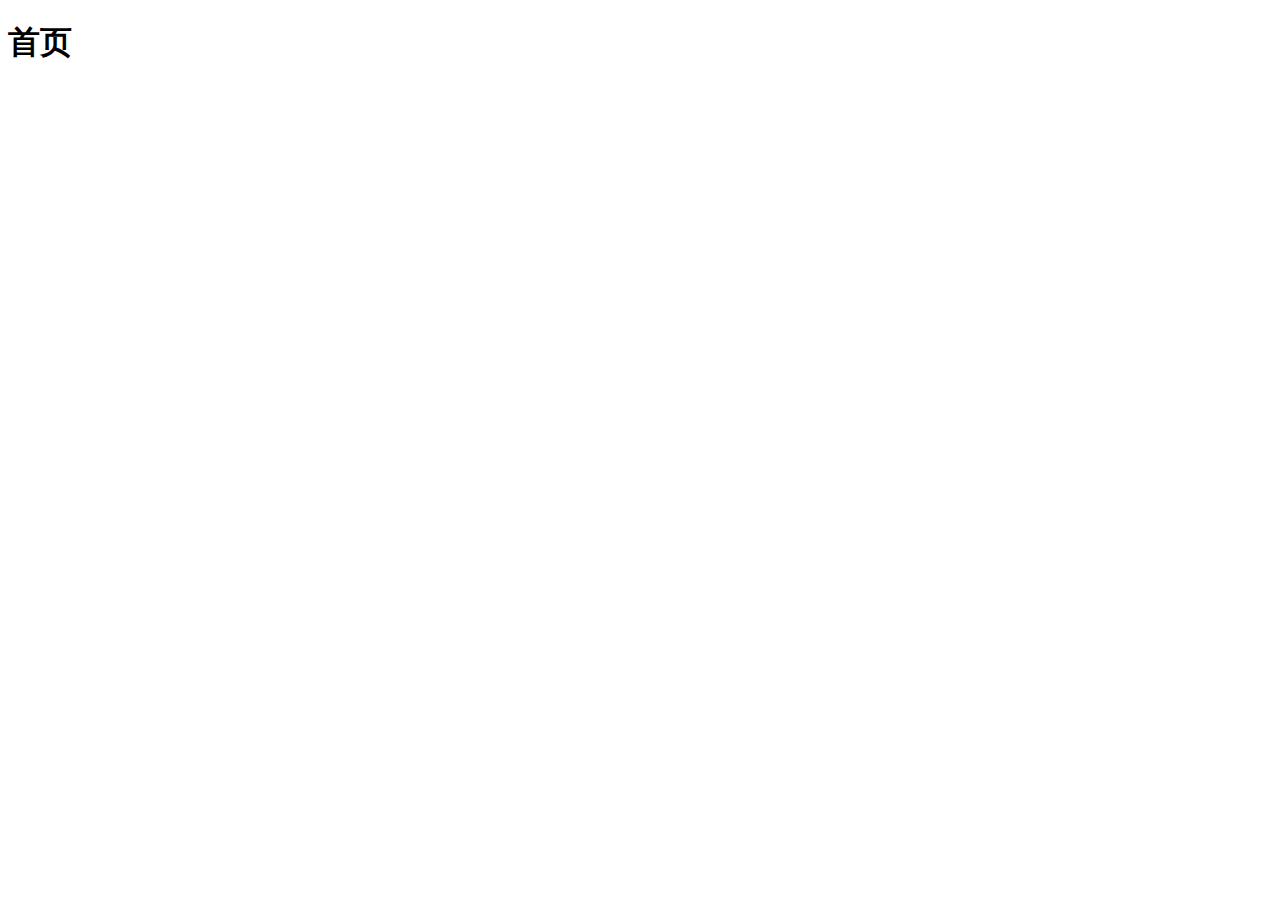
==== public/myPc/index.html @ 7cc2e843 "自己的代码初始化" ====
<!DOCTYPE html>
<html lang="en">
<head>
  <meta charset="UTF-8">
  <meta name="viewport" content="width=device-width, initial-scale=1.0">
  <meta http-equiv="X-UA-Compatible" content="ie=edge">
  <title>Document</title>
</head>
<body>
  <h1>首页</h1>
</body>
</html>
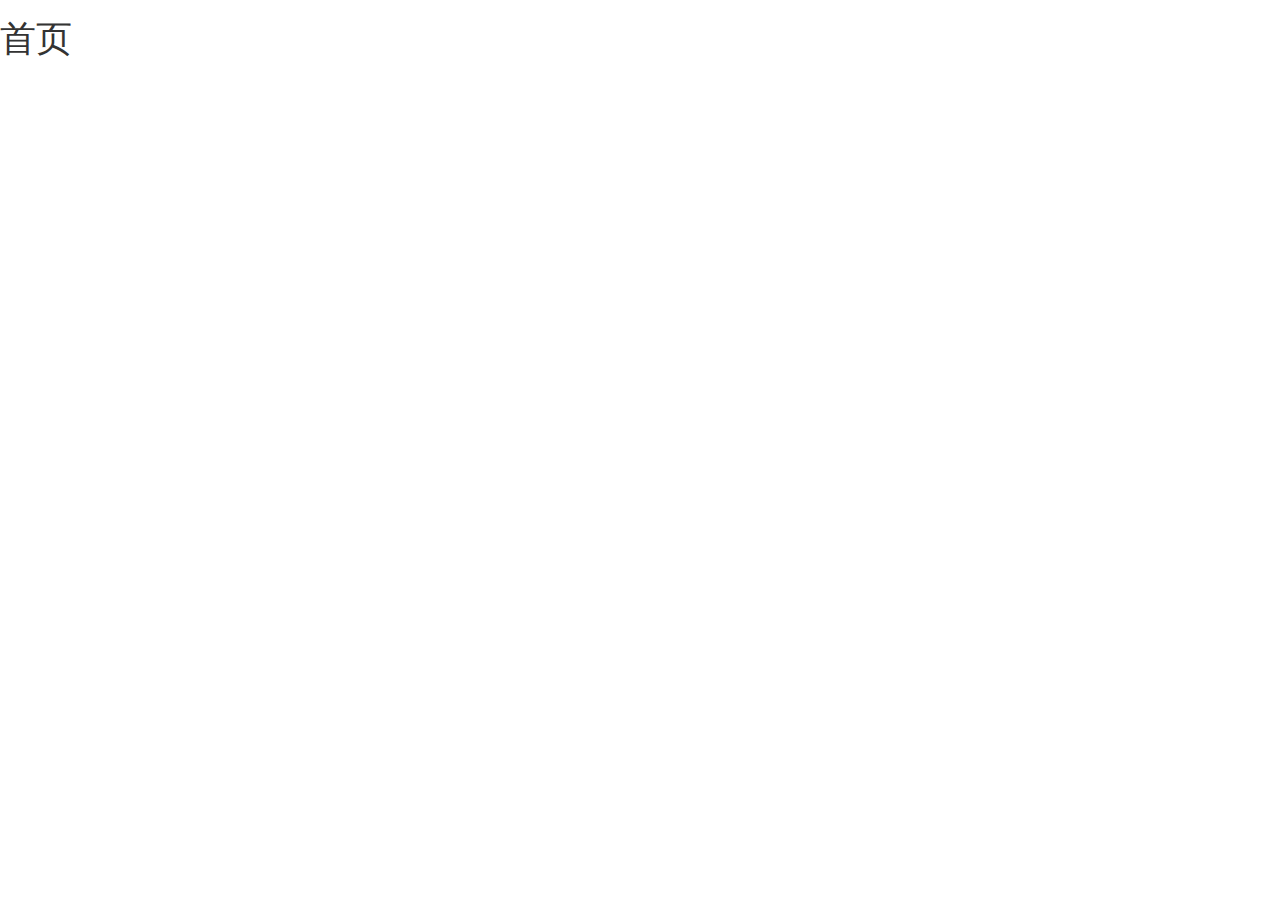
==== commit bad1229e: "登录页完成" ====
--- a/public/myPc/index.html
+++ b/public/myPc/index.html
@@ -5,8 +5,18 @@
   <meta name="viewport" content="width=device-width, initial-scale=1.0">
   <meta http-equiv="X-UA-Compatible" content="ie=edge">
   <title>Document</title>
+  <link rel="stylesheet" href="./lib/bootstrap/css/bootstrap.min.css">
+  <link rel="stylesheet" href="./lib/bootstrap-validator/css/bootstrapValidator.min.css">
+  <link rel="stylesheet" href="./lib/nprogress/nprogress.css">
+  <link rel="stylesheet" href="./css/common.css">
+  <!-- <link rel="stylesheet" href="."> -->
 </head>
 <body>
   <h1>首页</h1>
+  <script src="./lib/jquery/jquery.min.js"></script>
+  <script src="./lib/bootstrap/js/bootstrap.min.js"></script>
+  <script src="./lib/bootstrap-validator/js/bootstrapValidator.min.js"></script>
+  <script src="./lib/nprogress/nprogress.js"></script>
+  <script src="./js/common.js"></script>
 </body>
 </html>--- a/public/myPc/lib/bootstrap-validator/css/bootstrapValidator.min.css
+++ b/public/myPc/lib/bootstrap-validator/css/bootstrapValidator.min.css
@@ -0,0 +1,11 @@
+/*!
+ * BootstrapValidator (http://bootstrapvalidator.com)
+ * The best jQuery plugin to validate form fields. Designed to use with Bootstrap 3
+ *
+ * @version     v0.5.1, built on 2014-08-22 4:55:09 PM
+ * @author      https://twitter.com/nghuuphuoc
+ * @copyright   (c) 2013 - 2014 Nguyen Huu Phuoc
+ * @license     MIT
+ */
+
+.bv-form .help-block{margin-bottom:0}.bv-form .tooltip-inner{text-align:left}.nav-tabs li.bv-tab-success>a{color:#3c763d}.nav-tabs li.bv-tab-error>a{color:#a94442}--- a/public/myPc/lib/nprogress/nprogress.css
+++ b/public/myPc/lib/nprogress/nprogress.css
@@ -0,0 +1,74 @@
+/* Make clicks pass-through */
+#nprogress {
+  pointer-events: none;
+}
+
+#nprogress .bar {
+  background: greenyellow;
+
+  position: fixed;
+  z-index: 10000;
+  top: 0;
+  left: 0;
+
+  width: 100%;
+  height: 2px;
+}
+
+/* Fancy blur effect */
+#nprogress .peg {
+  display: block;
+  position: absolute;
+  right: 0px;
+  width: 100px;
+  height: 100%;
+  box-shadow: 0 0 10px #29d, 0 0 5px #29d;
+  opacity: 1.0;
+
+  -webkit-transform: rotate(3deg) translate(0px, -4px);
+      -ms-transform: rotate(3deg) translate(0px, -4px);
+          transform: rotate(3deg) translate(0px, -4px);
+}
+
+/* Remove these to get rid of the spinner */
+#nprogress .spinner {
+  display: block;
+  position: fixed;
+  z-index: 1031;
+  top: 15px;
+  right: 15px;
+}
+
+#nprogress .spinner-icon {
+  width: 18px;
+  height: 18px;
+  box-sizing: border-box;
+
+  border: solid 2px transparent;
+  border-top-color: #29d;
+  border-left-color: #29d;
+  border-radius: 50%;
+
+  -webkit-animation: nprogress-spinner 400ms linear infinite;
+          animation: nprogress-spinner 400ms linear infinite;
+}
+
+.nprogress-custom-parent {
+  overflow: hidden;
+  position: relative;
+}
+
+.nprogress-custom-parent #nprogress .spinner,
+.nprogress-custom-parent #nprogress .bar {
+  position: absolute;
+}
+
+@-webkit-keyframes nprogress-spinner {
+  0%   { -webkit-transform: rotate(0deg); }
+  100% { -webkit-transform: rotate(360deg); }
+}
+@keyframes nprogress-spinner {
+  0%   { transform: rotate(0deg); }
+  100% { transform: rotate(360deg); }
+}
+
--- a/public/myPc/css/common.css
+++ b/public/myPc/css/common.css
@@ -0,0 +1,10 @@
+body{
+  font-family:"Microsoft YaHei";
+}
+
+a:hover,a:active,a:focus{
+  text-decoration:none;
+}
+.mt150{
+  margin-top:150px;
+}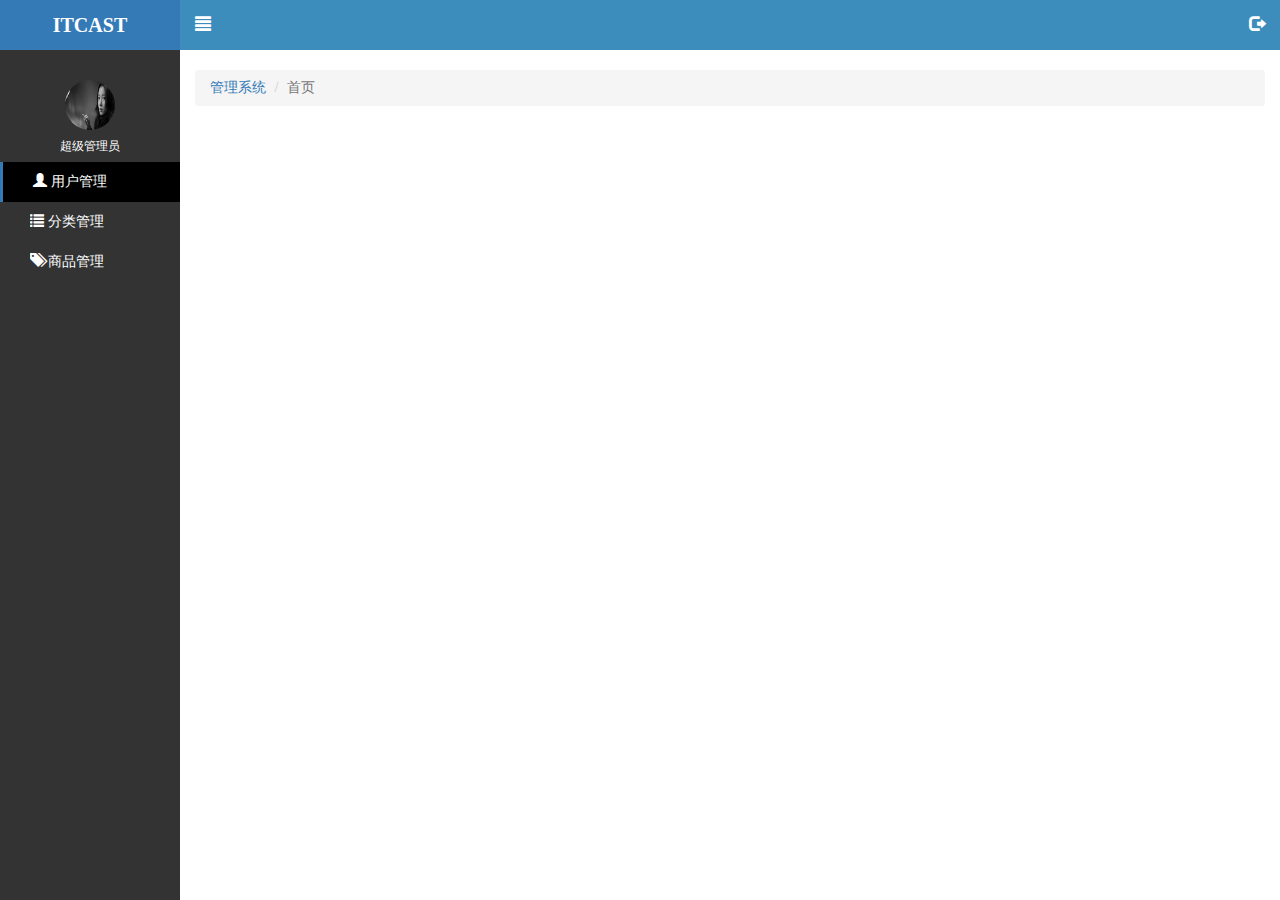
==== commit b3affbf5: "首页公共部分完成" ====
--- a/public/myPc/index.html
+++ b/public/myPc/index.html
@@ -4,7 +4,7 @@
   <meta charset="UTF-8">
   <meta name="viewport" content="width=device-width, initial-scale=1.0">
   <meta http-equiv="X-UA-Compatible" content="ie=edge">
-  <title>Document</title>
+  <title>首页</title>
   <link rel="stylesheet" href="./lib/bootstrap/css/bootstrap.min.css">
   <link rel="stylesheet" href="./lib/bootstrap-validator/css/bootstrapValidator.min.css">
   <link rel="stylesheet" href="./lib/nprogress/nprogress.css">
@@ -12,7 +12,83 @@
   <!-- <link rel="stylesheet" href="."> -->
 </head>
 <body>
-  <h1>首页</h1>
+  <!-- <h1>首页</h1> -->
+  <div class="lt_aside">
+    <a class="title" href="index.html">
+      ITCAST
+    </a>
+    <div class="user">
+      <img src="./img/5b81ba566685b64408085e8dde58a556_960x540.jpg" alt="">
+      <span>超级管理员</span>
+    </div>
+    <ul>
+      <li >
+        <a href="javascript:;" class="now">
+          <span class="glyphicon glyphicon-user"></span>
+          用户管理
+        </a>
+      </li>
+      <li>
+          <a href="javascript:;" >
+            <span class="glyphicon glyphicon-list"></span>
+            分类管理
+          </a>
+          <div class="son" style="display:none">
+            <a href="javascript:;">一级分类</a>
+            <a href="javascript:;">二级分类</a>
+          </div>
+      </li>
+      <li>
+          <a href="javascript:;">
+            <span class="glyphicon glyphicon-tags"></span>
+            商品管理
+          </a>
+      </li>
+    </ul>
+  </div>
+
+
+  <div class="lt_content">
+    <!-- 111 -->
+    <div class="head">
+      <a href="javascript:;" class="icon-menu pull-left"><span class="glyphicon glyphicon-align-justify"></span></a>
+      <a href="javascript:;" class="icon-logout pull-right"><span class="glyphicon glyphicon-log-out"></span></a>
+    </div>
+    <div class="container-fluid">
+      <div class="nav">
+        <ol class="breadcrumb">
+        <li><a href="#">管理系统</a></li>
+        <!-- <li><a href="#">Library</a></li> -->
+        <li class="active">首页</li>
+      </ol>
+      </div>
+      
+    </div>
+        
+     <!-- 模态框 -->
+  <div id="logoutModal" class="modal" tabindex="-1" role="dialog">
+      <div class="modal-dialog modal-sm" role="document">
+        <div class="modal-content">
+          <div class="modal-header">
+            <button type="button" class="close" data-dismiss="modal" aria-label="Close"><span aria-hidden="true">&times;</span></button>
+            <h4 class="modal-title">温馨提示</h4>
+          </div>
+          <div class="modal-body">
+            <p><span class="glyphicon glyphicon-info-sign"></span>您确定要退出后台管理系统吗?</p>
+          </div>
+          <div class="modal-footer">
+            <button type="button" class="btn btn-default" data-dismiss="modal">取消</button>
+            <button type="button" class="btn_logout btn btn-primary">确定</button>
+          </div>
+        </div>
+      </div>
+    </div>
+  </div>
+
+
+ 
+
+
   <script src="./lib/jquery/jquery.min.js"></script>
   <script src="./lib/bootstrap/js/bootstrap.min.js"></script>
   <script src="./lib/bootstrap-validator/js/bootstrapValidator.min.js"></script>
--- a/public/myPc/css/common.css
+++ b/public/myPc/css/common.css
@@ -1,10 +1,123 @@
-body{
+html,body{
+  height: 100%;
+  width: 100%;
   font-family:"Microsoft YaHei";
 }
-
+*{
+  margin: 0;
+  padding: 0;
+}
 a:hover,a:active,a:focus{
   text-decoration:none;
 }
 .mt150{
   margin-top:150px;
-}+}
+
+.lt_aside{
+  width: 180px;
+  position:fixed;
+  top:0;
+  left:0;
+  height: 100%;
+  background-color:blue;
+  background-color:#333;
+  z-index:22;
+  transition:all 0.5s linear;
+}
+.lt_aside.toggle{
+  left:-180px;
+}
+.lt_content.toggle{
+  padding-left:0px;
+}
+.lt_content .head.toggle{
+  padding-left:15px;
+}
+.lt_content{
+  transition:all 0.5s linear;  
+  padding-left:180px;
+  padding-top:50px;
+  /* height:1000px; */
+  /* background-color:red; */
+}
+
+.lt_aside .title{
+  height: 50px;
+  background-color:#337ab7;
+  display:block;
+  color:#fff;
+  text-align:center;
+  line-height:50px;
+  font-size:20px;
+  font-weight:700;
+}
+
+.lt_aside .user{
+  text-align:center;
+  
+}
+
+.lt_aside .user img{
+  display:block;
+  width: 50px;
+  height: 50px;
+  border-radius:50%;
+  margin:30px auto 0;
+}
+
+.lt_aside .user span{
+  color:#fff;
+  line-height:32px;
+  font-size:12px;
+}
+ul,li{
+  list-style:none;
+}
+
+.lt_aside li a{
+  padding-left:30px;
+  display:block;
+  height:40px;
+  line-height:40px;
+  color:#fff;
+}
+.lt_aside li>a.now{
+  border-left:3px solid #337ab7;
+  background-color:#000;
+}
+
+.lt_aside li .son>a{
+  /* display:block; */
+  padding-left:50px;
+}
+
+.lt_content .head{
+  height: 50px;
+  background-color:#3c8dbc;
+  position:fixed;
+  top:0;
+  left:0;
+  width: 100%;
+  padding:0 15px 0 195px;
+  transition:all 0.5s linear;
+  
+}
+.lt_content .head a{
+  display:block;
+  color:#fff;
+  line-height:50px;
+  font-size:16px;
+}
+
+.lt_content .nav{
+  margin-top:20px;
+}
+
+#logoutModal .modal-body p{
+  color:#a94442;
+}
+
+#logoutModal .modal-body p span{
+  margin-right:5px;
+}  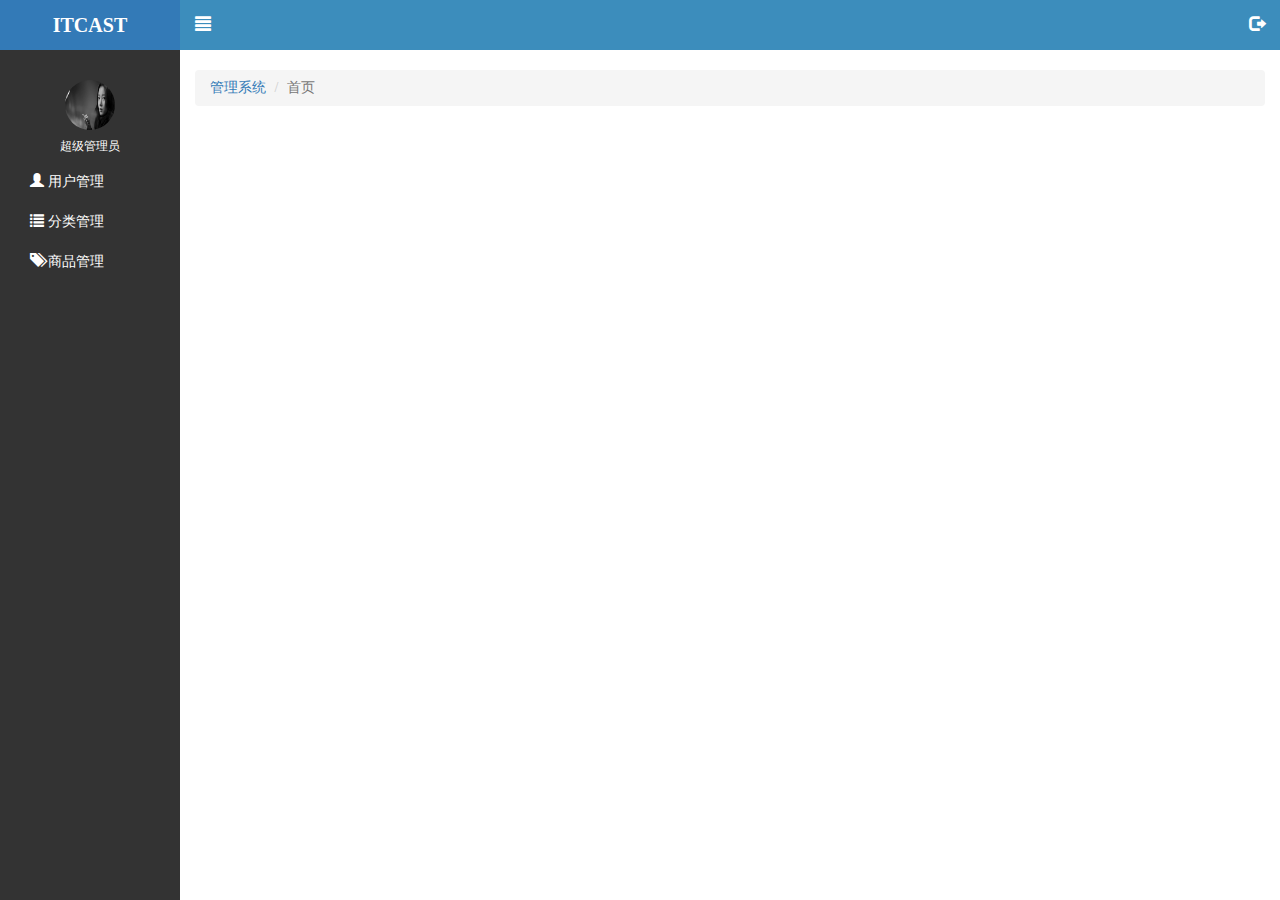
==== commit bb0fe8b4: "各个页面公共部分搭建完毕" ====
--- a/public/myPc/index.html
+++ b/public/myPc/index.html
@@ -23,7 +23,7 @@
     </div>
     <ul>
       <li >
-        <a href="javascript:;" class="now">
+        <a href="user.html" >
           <span class="glyphicon glyphicon-user"></span>
           用户管理
         </a>
@@ -34,12 +34,12 @@
             分类管理
           </a>
           <div class="son" style="display:none">
-            <a href="javascript:;">一级分类</a>
-            <a href="javascript:;">二级分类</a>
+            <a href="first.html">一级分类</a>
+            <a href="second.html">二级分类</a>
           </div>
       </li>
       <li>
-          <a href="javascript:;">
+          <a href="product.html">
             <span class="glyphicon glyphicon-tags"></span>
             商品管理
           </a>
--- a/public/myPc/css/common.css
+++ b/public/myPc/css/common.css
@@ -82,7 +82,7 @@
   line-height:40px;
   color:#fff;
 }
-.lt_aside li>a.now{
+.lt_aside li a.now{
   border-left:3px solid #337ab7;
   background-color:#000;
 }
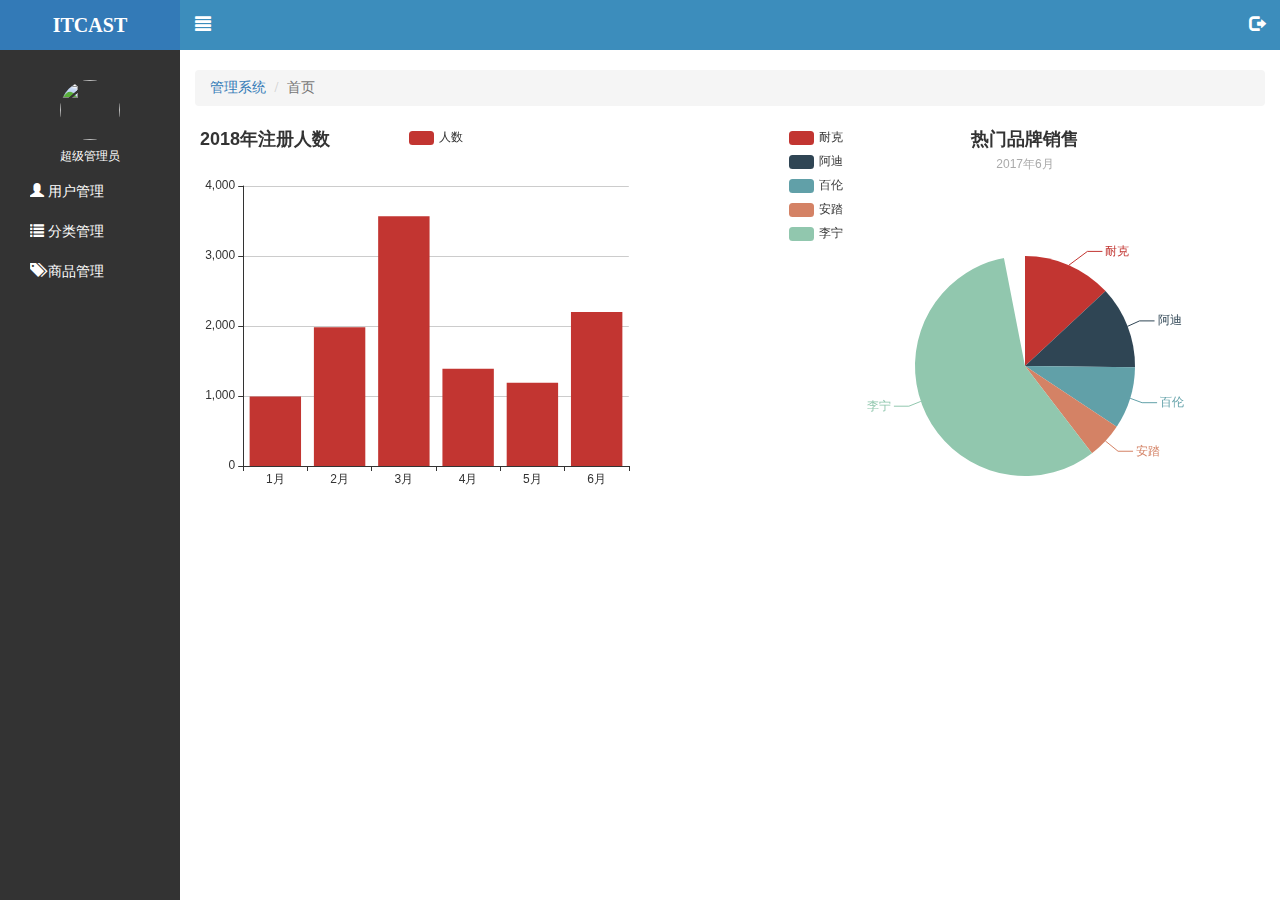
==== commit 0fb97d61: "首页完成" ====
--- a/public/myPc/index.html
+++ b/public/myPc/index.html
@@ -9,7 +9,7 @@
   <link rel="stylesheet" href="./lib/bootstrap-validator/css/bootstrapValidator.min.css">
   <link rel="stylesheet" href="./lib/nprogress/nprogress.css">
   <link rel="stylesheet" href="./css/common.css">
-  <!-- <link rel="stylesheet" href="."> -->
+  <link rel="stylesheet" href="./css/index.css">
 </head>
 <body>
   <!-- <h1>首页</h1> -->
@@ -18,7 +18,7 @@
       ITCAST
     </a>
     <div class="user">
-      <img src="./img/5b81ba566685b64408085e8dde58a556_960x540.jpg" alt="">
+      <img src="./img/01.gif" alt="">
       <span>超级管理员</span>
     </div>
     <ul>
@@ -62,6 +62,15 @@
         <li class="active">首页</li>
       </ol>
       </div>
+
+      <div class="echarts">
+        <div class="left">
+
+        </div>
+        <div class="right">
+
+        </div>
+      </div>
       
     </div>
         
@@ -93,6 +102,8 @@
   <script src="./lib/bootstrap/js/bootstrap.min.js"></script>
   <script src="./lib/bootstrap-validator/js/bootstrapValidator.min.js"></script>
   <script src="./lib/nprogress/nprogress.js"></script>
+  <script src="./lib/echarts/echarts.min.js"></script>
   <script src="./js/common.js"></script>
+  <script src="./js/index.js"></script>
 </body>
 </html>--- a/public/myPc/css/common.css
+++ b/public/myPc/css/common.css
@@ -60,8 +60,8 @@
 
 .lt_aside .user img{
   display:block;
-  width: 50px;
-  height: 50px;
+  width: 60px;
+  height: 60px;
   border-radius:50%;
   margin:30px auto 0;
 }
--- a/public/myPc/css/index.css
+++ b/public/myPc/css/index.css
@@ -0,0 +1,17 @@
+.echarts{
+  width: 100%;
+  height: 400px;
+  /* border:1px solid #ccc; */
+}
+
+.echarts .left,
+.echarts .right{
+  float:left;
+  width: 45%;
+  height: 100%;
+  /* border:1px solid #000; */
+}
+
+.echarts .left{
+  margin-right:10%;
+}